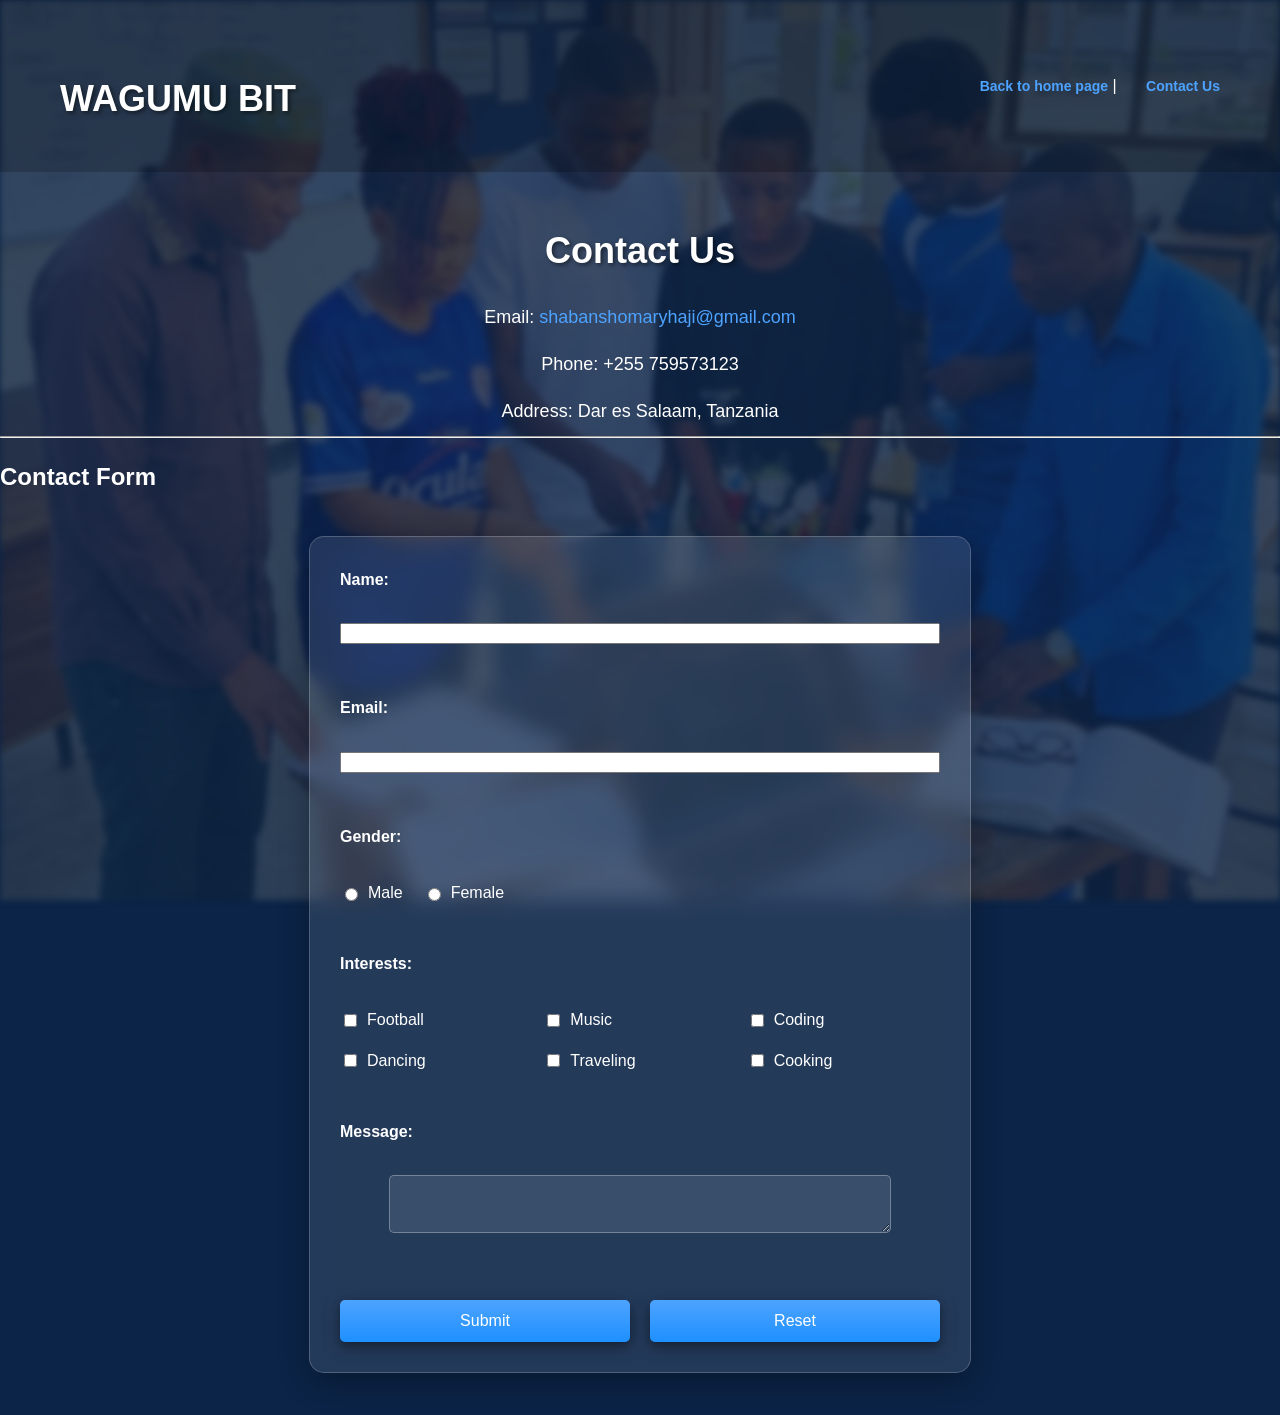
==== contact.html @ 2d76c0d0 "Add files via upload" ====
<!DOCTYPE html>
<html lang="en">
<head>
    <meta charset="UTF-8">
    <title>WAGUMU BIT Contact</title>
    <link rel="stylesheet" href="style.css">
</head>


<body class="contact-page">
 <header>
        <h1>WAGUMU BIT</h1>
        <nav>
            <a href="index.html">Back to home page</a> | 
            <a href="contact.html">Contact Us</a>
        </nav>
    </header>

    <h1>Contact Us</h1>

    <p>Email: <a href="mailto:shabanshomaryhaji@gmail.com">shabanshomaryhaji@gmail.com</a></p>
    <p>Phone: +255 759573123</p>
    <p>Address: Dar es Salaam, Tanzania</p>

    <hr>

    
    
    <h2>Contact Form</h2>

    <form class="contact-form">

      <label>Name:</label><br>
      <input type="text"><br><br>

  <label>Email:</label><br>
      <input type="email"><br><br>

      <label>Gender:</label><br>
      <div class="radio-group">
        <label><input type="radio" name="gender" value="male"> Male</label>
        <label><input type="radio" name="gender" value="female"> Female</label>
      </div><br>

      <label>Interests:</label><br>
      <div class="checkbox-group">
        <label><input type="checkbox" name="interests" value="football"> Football</label>
        <label><input type="checkbox" name="interests" value="music"> Music</label>
        <label><input type="checkbox" name="interests" value="coding"> Coding</label>
        <label><input type="checkbox" name="interests" value="dancing"> Dancing</label>
        <label><input type="checkbox" name="interests" value="traveling"> Traveling</label>
        <label><input type="checkbox" name="interests" value="cooking"> Cooking</label>
      </div><br>

      <label>Message:</label><br>
      <textarea></textarea><br><br>

      <div class="button-group">
        <button type="submit">Submit</button>
        <button type="reset">Reset</button>
      </div>

    </form>

</body>
</html>
---- style.css ----
/* General Styles */
body {
    margin: 0;
    padding: 0;
    font-family: 'Segoe UI', Tahoma, Geneva, Verdana, sans-serif;
    background-color: #0b2447; /* Base blue color */
    color: white;
    line-height: 1.6;
    background-size: cover;
    background-attachment: fixed;
    background-position: center;
}

body::before {
    content: "";
    position: fixed;
    top: 0;
    left: 0;
    width: 100%;
    height: 100%;
    background-image: linear-gradient(rgba(11, 36, 71, 0.8), rgba(11, 36, 71, 0.8)), url('../images/class.png');
    background-size: cover;
    background-position: center;
    filter: blur(3px);
    z-index: -1;
}

.profile::before {
    background-image: linear-gradient(rgba(0, 0, 0, 0.7), rgba(0, 0, 0, 0.7)), url('../images/class.png');
}

/* Header and Navigation */
header {
    display: flex;
    justify-content: space-between;
    align-items: center;
    padding: 20px 60px;
    background: rgba(0, 0, 0, 0.2);
}

.logo {
    font-size: 24px;
    font-weight: bold;
    color: #fff;
    letter-spacing: 1px;
}

nav a {
    color: #4da3ff;
    text-decoration: none;
    margin-left: 25px;
    font-weight: bold;
    font-size: 14px;
}

/* Page Title */
.main-title {
    text-align: center;
    margin-top: 50px;
    margin-bottom: 30px;
    font-size: 30px;
    text-transform: uppercase;
    word-spacing: 5px;
    text-shadow: 2px 2px 4px rgba(0,0,0,0.5);
}

/* Card Layout */
.container {
    display: flex;
    flex-wrap: wrap;
    justify-content: center;
    gap: 25px;
    padding: 20px;
    max-width: 1300px;
    margin: 0 auto;
}

/* Individual Card */
.card {
    background: linear-gradient(135deg, rgba(255,255,255,0.2), rgba(255,255,255,0.05));
    backdrop-filter: blur(10px); /* mirror effect */
    border: 1px solid rgba(255,255,255,0.2);
    border-radius: 20px;
    width: 240px;
    padding: 30px 15px;
    text-align: center;
    position: relative;
    box-shadow: 0 15px 35px rgba(0,0,0,0.3);
    transition: transform 0.3s ease;   
}

/* Inner Image (Card Effect) */
.card::after {
    content: "";
    position: absolute;
    top: 0; left: 0;
    width: 100%; height: 100%;
    /* image pattern */
    background-image: url('inner-pattern.png'); 
    opacity: 0.05;
    pointer-events: none;
}

.card:hover {
    transform: translateY(-10px);
}

.card-icon {
    text-align: left;
    color: #5794ff;
    font-weight: bold;
    margin-bottom: 10px;
    padding-left: 10px;
}

/* Student Image */
.student-img {
    width: 110px;
    height: 110px;
    border-radius: 50%;
    border: 4px solid rgba(255,255,255,0.5);
    object-fit: cover;
    margin-bottom: 15px;
}

.student-name {
    font-size: 19px;
    font-weight: bold;
    margin-bottom: 5px;
}

.student-role {
    font-size: 13px;
    color: #bdc3c7;
    margin-bottom: 20px;
}

/* Button */
.btn {
    display: inline-block;
    background: #3498db;
    color: white;
    padding: 12px 25px;
    border-radius: 30px;
    text-decoration: none;
    font-size: 14px;
    font-weight: bold;
    border: 1px solid rgba(255,255,255,0.3);
}

.btn:hover {
    background: #2980b9;
}

/* Top Button */
.top-btn {
    position: fixed;
    bottom: 30px;
    right: 30px;
    background: rgba(255,255,255,0.1);
    border: 1px solid white;
    color: white;
    width: 50px;
    height: 50px;
    border-radius: 50%;
    display: flex;
    align-items: center;
    justify-content: center;
    text-decoration: none;
    font-size: 10px;
    line-height: 1.2;
    text-align: center;}
.profile::before {
    background-image: linear-gradient(rgba(0, 0, 0, 0.7), rgba(0, 0, 0, 0.7)), url('../images/class.png');
}

/* --- BACK TO TOP STYLE --- */

.back-to-top-btn {
    position: fixed;
    bottom: 30px;
    right: 30px;
    text-decoration: none;
    z-index: 9999; /* above all content */
    transition: all 0.4s cubic-bezier(0.175, 0.885, 0.32, 1.275);
}

.water-drop {
    width: 65px;
    height: 65px;
    background: linear-gradient(135deg, #1976d2, #0d47a1); /* blue color */
    border-radius: 50% 50% 50% 5%; /* circle with a twist */
    transform: rotate(-45deg);
    display: flex;
    flex-direction: column;
    align-items: center;
    justify-content: center;
    box-shadow: 0 10px 20px rgba(0,0,0,0.3);
    border: 2px solid white;
}

/* Upward rotation and text styling */
.water-drop .arrow, 
.water-drop .top-text {
    transform: rotate(45deg);
    color: white;
    font-family: 'Poppins', sans-serif;
}

.water-drop .arrow {
    font-size: 18px;
    margin-bottom: -5px;
}

.water-drop .top-text {
    font-size: 10px;
    font-weight: bold;
    letter-spacing: 1px;
}

/* --- Modern effect --- */

/* 1. Upward movement and scaling on hover */
.back-to-top-btn:hover {
    transform: translateY(-10px) scale(1.1);
}

.back-to-top-btn:hover .water-drop {
    background: linear-gradient(135deg, #00c853, #1b5e20); /* green color */
    box-shadow: 0 15px 30px rgba(0, 200, 83, 0.4);
}

/* 2. Smooth scrolling */
html {
    scroll-behavior: smooth;
}

/* Social Links */
.social-links {
    display: flex;
    gap: 20px;
    justify-content: center;
    align-items: center;
    margin-top: 20px;
}

.social-link {
    display: flex;
    flex-direction: column;
    align-items: center;
    text-decoration: none;
    color: white;
    padding: 15px;
    border-radius: 10px;
    background: rgba(255, 255, 255, 0.1);
    backdrop-filter: blur(10px);
    border: 1px solid rgba(255, 255, 255, 0.2);
    transition: transform 0.3s ease, box-shadow 0.3s ease;
}

.social-link:hover {
    transform: translateY(-5px);
    box-shadow: 0 10px 20px rgba(0, 0, 0, 0.3);
    background: rgba(255, 255, 255, 0.2);
}

.social-icon {
    width: 60px;
    height: 60px;
    border-radius: 50%;
    object-fit: cover;
    border: 2px solid white;
    margin-bottom: 10px;
}

.social-link span {
    font-size: 14px;
    font-weight: bold;
    text-align: center;
}

/* Contact Section */
.contact-section {
    background: linear-gradient(135deg, rgba(255,255,255,0.2), rgba(255,255,255,0.05));
    backdrop-filter: blur(10px);
    border: 1px solid rgba(255,255,255,0.2);
    border-radius: 20px;
    padding: 30px;
    text-align: center;
    margin-top: 30px;
    box-shadow: 0 15px 35px rgba(0,0,0,0.3);
}

.contact-section h2 {
    color: #4da3ff;
    margin-bottom: 10px;
}

.contact-section p {
    color: white;
    font-size: 16px;
    margin-bottom: 20px;
}

.contact-info {
    display: flex;
    flex-direction: column;
    gap: 15px;
    align-items: center;
}

.contact-info p {
    margin: 0;
    font-size: 16px;
}

.contact-info span {
    font-weight: bold;
    color: #4da3ff;
}

.contact-info a {
    color: #fff;
    text-decoration: none;
    font-weight: bold;
}

.contact-info a:hover {
    text-decoration: underline;
}

.availability {
    margin-top: 30px;
    font-style: italic;
    color: #bdc3c7;
}

/* Profile Page Styles */
.profile header {
    background: rgba(0, 0, 0, 0.3);
}

.profile section {
    max-width: 800px;
    margin: 40px auto;
    padding: 20px;
    background: rgba(255, 255, 255, 0.1);
    backdrop-filter: blur(10px);
    border-radius: 15px;
    border: 1px solid rgba(255, 255, 255, 0.2);
    box-shadow: 0 10px 30px rgba(0,0,0,0.3);
}

.profile h1 {
    text-align: center;
    font-size: 36px;
    margin-bottom: 20px;
    text-shadow: 2px 2px 4px rgba(0,0,0,0.5);
}

.profile h2 {
    color: #4da3ff;
    font-size: 24px;
    margin-bottom: 15px;
    text-shadow: 1px 1px 2px rgba(0,0,0,0.5);
}

.profile p {
    margin-bottom: 10px;
    font-size: 16px;
}

.profile ul, .profile ol {
    margin-left: 20px;
    margin-bottom: 20px;
}

.profile li {
    margin-bottom: 5px;
}

.profile table {
    width: 100%;
    border-collapse: collapse;
    margin-bottom: 20px;
    background: rgba(255, 255, 255, 0.1);
    border-radius: 10px;
    overflow: hidden;
}

.profile th, .profile td {
    padding: 12px;
    text-align: left;
    border-bottom: 1px solid rgba(255, 255, 255, 0.2);
}

.profile th {
    background: rgba(77, 163, 255, 0.2);
    font-weight: bold;
}

.profile img {
    display: block;
    margin: 20px auto;
}

/* Contact Page Styles */
.contact-page h1 {
    text-align: center;
    font-size: 36px;
    margin-top: 50px;
    text-shadow: 2px 2px 4px rgba(0,0,0,0.5);
}

.contact-page p {
    text-align: center;
    font-size: 18px;
    margin-bottom: 10px;
}

.contact-page a {
    color: #4da3ff;
    text-decoration: none;
}

.contact-page a:hover {
    text-decoration: underline;
}

.contact-form {
    max-width: 600px;
    margin: 40px auto;
    padding: 30px;
    background: rgba(255, 255, 255, 0.1);
    backdrop-filter: blur(10px);
    border-radius: 15px;
    border: 1px solid rgba(255, 255, 255, 0.2);
    box-shadow: 0 10px 30px rgba(0,0,0,0.3);
    display: flex;
    flex-direction: column;
}

.contact-form h2 {
    text-align: center;
    color: #4da3ff;
    margin-bottom: 20px;
    text-shadow: 1px 1px 2px rgba(0,0,0,0.5);
}

.contact-form label {
    display: block;
    margin-bottom: 5px;
    font-weight: bold;
    color: white;
}

.contact-form textarea {
    width: 80%;
    margin: 0 auto 15px;
    display: block;
    padding: 10px;
    border: 1px solid rgba(255, 255, 255, 0.3);
    border-radius: 5px;
    background: rgba(255, 255, 255, 0.1);
    color: white;
    font-size: 16px;
    resize: vertical;
}

.contact-form input[type="radio"],
.contact-form input[type="checkbox"] {
    margin-right: 10px;
}

.radio-group {
    display: flex;
    gap: 20px;
    margin-bottom: 15px;
}

.checkbox-group {
    display: grid;
    grid-template-columns: repeat(auto-fit, minmax(150px, 1fr));
    gap: 10px;
    margin-bottom: 15px;
}

.radio-group label,
.checkbox-group label {
    display: flex;
    align-items: center;
    color: white;
    font-weight: normal;
    cursor: pointer;
}

.contact-form .button-group {
    display: flex;
    justify-content: space-between;
    gap: 20px;
}

.contact-form button {
    flex: 1;
    padding: 12px;
    background: linear-gradient(to bottom, #4da3ff, #1e90ff);
    color: white;
    border: none;
    border-radius: 5px;
    font-size: 16px;
    cursor: pointer;
    transition: all 0.3s ease;
    box-shadow: 0 4px 8px rgba(0,0,0,0.3), 0 6px 20px rgba(0,0,0,0.2);
    position: relative;
}

.contact-form button:hover {
    background: linear-gradient(to bottom, #1e90ff, #0066cc);
    box-shadow: 0 6px 12px rgba(0,0,0,0.4), 0 8px 25px rgba(0,0,0,0.3);
}

.contact-form button:active {
    transform: translateY(2px);
    box-shadow: 0 2px 4px rgba(0,0,0,0.3), 0 4px 10px rgba(0,0,0,0.2);
}
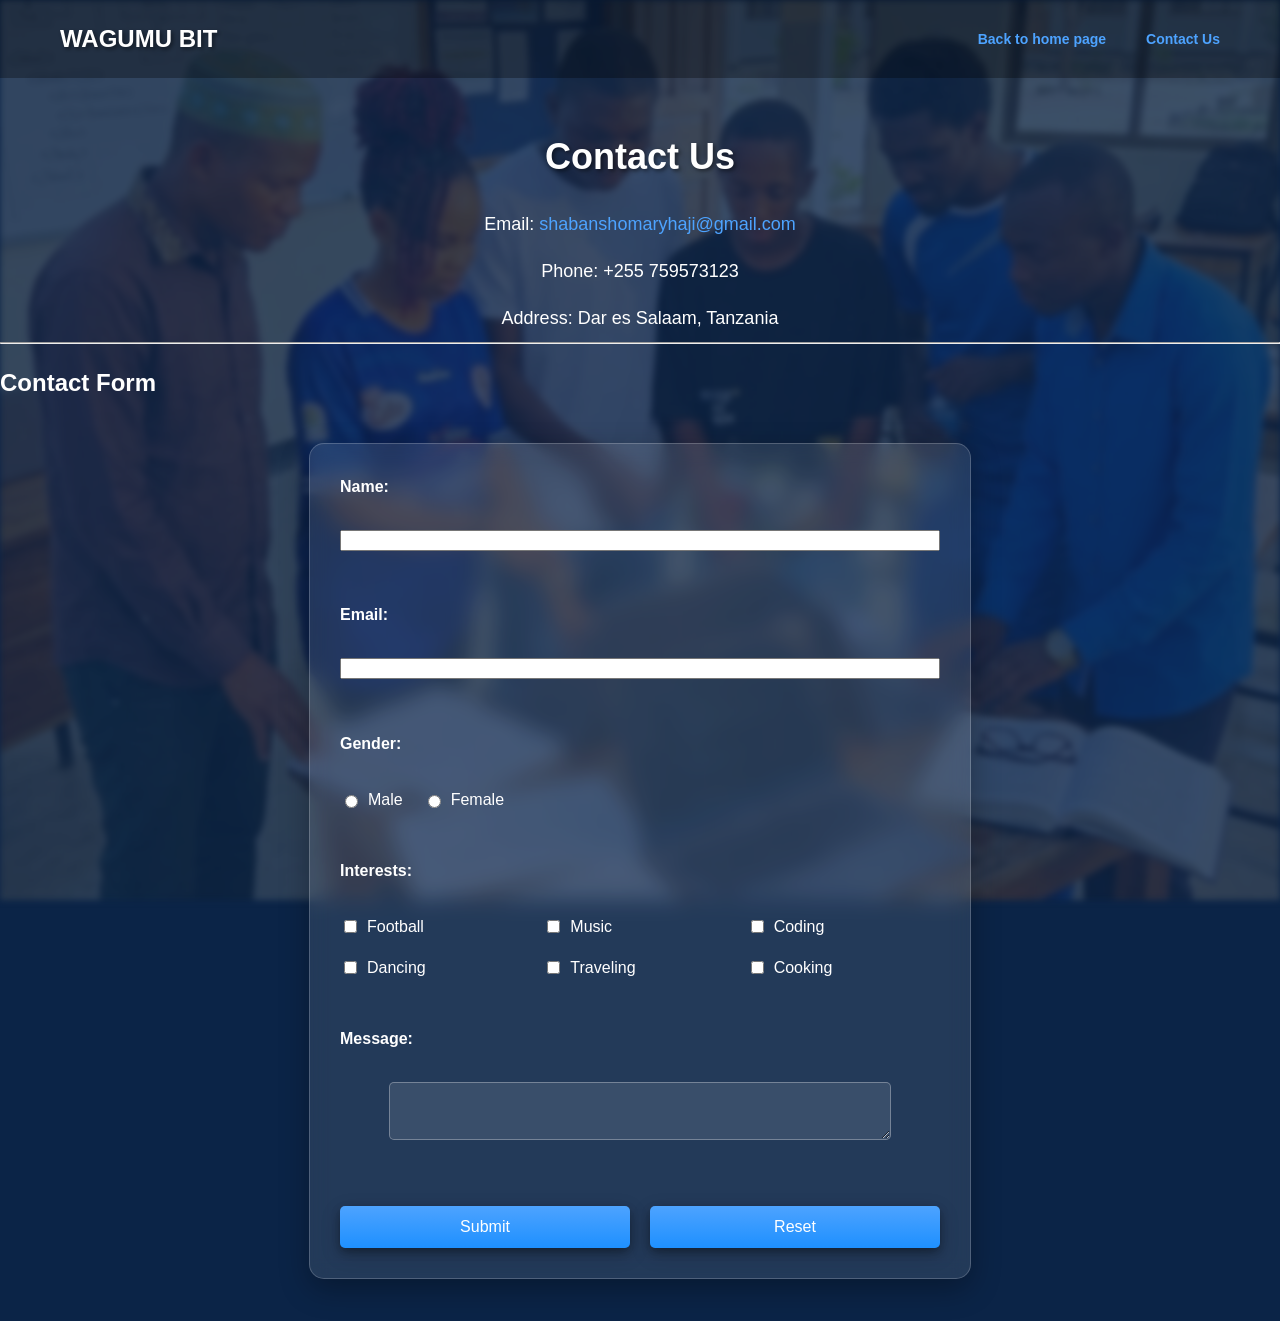
==== commit 7b76263a: "Add files via upload" ====
--- a/contact.html
+++ b/contact.html
@@ -2,6 +2,7 @@
 <html lang="en">
 <head>
     <meta charset="UTF-8">
+    <meta name="viewport" content="width=device-width, initial-scale=1.0">
     <title>WAGUMU BIT Contact</title>
     <link rel="stylesheet" href="style.css">
 </head>
@@ -11,7 +12,7 @@
  <header>
         <h1>WAGUMU BIT</h1>
         <nav>
-            <a href="index.html">Back to home page</a> | 
+            <a href="index.html">Back to home page</a>
             <a href="contact.html">Contact Us</a>
         </nav>
     </header>
--- a/style.css
+++ b/style.css
@@ -337,7 +337,29 @@
 
 /* Profile Page Styles */
 .profile header {
+    display: flex;
+    justify-content: space-between;
+    align-items: center;
+    padding: 20px 60px;
     background: rgba(0, 0, 0, 0.3);
+}
+
+.profile header h1 {
+    margin: 0;
+    font-size: 24px;
+    color: #fff;
+}
+
+.profile header nav {
+    display: flex;
+    gap: 15px;
+}
+
+.profile header nav a {
+    color: #4da3ff;
+    text-decoration: none;
+    font-weight: bold;
+    font-size: 14px;
 }
 
 .profile section {
@@ -405,6 +427,32 @@
 }
 
 /* Contact Page Styles */
+.contact-page header {
+    display: flex;
+    justify-content: space-between;
+    align-items: center;
+    padding: 20px 60px;
+    background: rgba(0, 0, 0, 0.3);
+}
+
+.contact-page header h1 {
+    margin: 0;
+    font-size: 24px;
+    color: #fff;
+}
+
+.contact-page header nav {
+    display: flex;
+    gap: 15px;
+}
+
+.contact-page header nav a {
+    color: #4da3ff;
+    text-decoration: none;
+    font-weight: bold;
+    font-size: 14px;
+}
+
 .contact-page h1 {
     text-align: center;
     font-size: 36px;
@@ -522,4 +570,439 @@
 .contact-form button:active {
     transform: translateY(2px);
     box-shadow: 0 2px 4px rgba(0,0,0,0.3), 0 4px 10px rgba(0,0,0,0.2);
+}
+
+/* Responsive Design */
+
+/* Tablet Styles */
+@media (max-width: 768px) {
+    header {
+        padding: 15px 20px;
+        flex-direction: column;
+        gap: 15px;
+    }
+
+    .logo {
+        font-size: 20px;
+    }
+
+    nav a {
+        margin-left: 15px;
+        font-size: 13px;
+    }
+
+    .main-title {
+        font-size: 24px;
+        margin-top: 30px;
+        margin-bottom: 20px;
+    }
+
+    .container {
+        gap: 20px;
+        padding: 15px;
+    }
+
+    .card {
+        width: 200px;
+        padding: 20px 10px;
+    }
+
+    .student-img {
+        width: 90px;
+        height: 90px;
+    }
+
+    .student-name {
+        font-size: 16px;
+    }
+
+    .btn {
+        padding: 10px 20px;
+        font-size: 13px;
+    }
+
+    .back-to-top-btn {
+        bottom: 20px;
+        right: 20px;
+    }
+
+    .water-drop {
+        width: 55px;
+        height: 55px;
+    }
+
+    .social-links {
+        gap: 15px;
+    }
+
+    .social-icon {
+        width: 50px;
+        height: 50px;
+    }
+
+    .contact-section {
+        padding: 20px;
+        margin-top: 20px;
+    }
+
+    .profile header {
+        padding: 15px 20px;
+        flex-direction: column;
+        gap: 15px;
+    }
+
+    .profile header h1 {
+        font-size: 20px;
+    }
+
+    .profile header nav {
+        gap: 10px;
+    }
+
+    .profile header nav a {
+        font-size: 13px;
+    }
+
+    .profile h1 {
+        font-size: 28px;
+    }
+
+    .profile h2 {
+        font-size: 20px;
+    }
+
+    .contact-page h1 {
+        font-size: 28px;
+        margin-top: 30px;
+    }
+
+    .contact-form {
+        margin: 20px;
+        padding: 20px;
+    }
+
+    .radio-group {
+        flex-direction: column;
+        gap: 10px;
+    }
+
+    .button-group {
+        flex-direction: column;
+        gap: 10px;
+    }
+
+    .contact-page header {
+        padding: 15px 20px;
+        flex-direction: column;
+        gap: 15px;
+    }
+
+    .contact-page header h1 {
+        font-size: 20px;
+    }
+
+    .contact-page header nav {
+        gap: 10px;
+    }
+
+    .contact-page header nav a {
+        font-size: 13px;
+    }
+}
+
+/* Mobile Styles */
+@media (max-width: 480px) {
+    header {
+        padding: 15px 20px;
+    }
+
+    .logo {
+        font-size: 20px;
+    }
+
+    nav {
+        display: flex;
+        flex-direction: column;
+        gap: 12px;
+        align-items: center;
+    }
+
+    nav a {
+        margin-left: 0;
+        font-size: 14px;
+        padding: 8px 16px;
+        background: rgba(255, 255, 255, 0.1);
+        border-radius: 20px;
+        border: 1px solid rgba(255, 255, 255, 0.2);
+    }
+
+    .main-title {
+        font-size: 22px;
+        margin-top: 25px;
+        margin-bottom: 20px;
+        word-spacing: 3px;
+        padding: 0 10px;
+    }
+
+    .container {
+        gap: 20px;
+        padding: 15px;
+        flex-direction: column;
+        align-items: center;
+    }
+
+    .card {
+        width: 100%;
+        max-width: 320px;
+        padding: 25px 15px;
+        margin-bottom: 10px;
+    }
+
+    .card-icon {
+        font-size: 16px;
+        padding-left: 15px;
+    }
+
+    .student-img {
+        width: 100px;
+        height: 100px;
+        border-width: 5px;
+        margin-bottom: 20px;
+    }
+
+    .student-name {
+        font-size: 18px;
+        margin-bottom: 8px;
+    }
+
+    .student-role {
+        font-size: 14px;
+        margin-bottom: 25px;
+    }
+
+    .btn {
+        padding: 12px 24px;
+        font-size: 14px;
+        border-radius: 25px;
+        display: inline-block;
+        width: auto;
+        min-width: 120px;
+    }
+
+    .back-to-top-btn {
+        bottom: 20px;
+        right: 20px;
+        z-index: 10000;
+    }
+
+    .water-drop {
+        width: 60px;
+        height: 60px;
+    }
+
+    .water-drop .arrow {
+        font-size: 18px;
+    }
+
+    .water-drop .top-text {
+        font-size: 10px;
+    }
+
+    .social-links {
+        flex-direction: column;
+        gap: 15px;
+        padding: 20px;
+    }
+
+    .social-link {
+        padding: 15px;
+        width: 100%;
+        max-width: 250px;
+        flex-direction: row;
+        justify-content: flex-start;
+        gap: 15px;
+    }
+
+    .social-icon {
+        width: 50px;
+        height: 50px;
+        flex-shrink: 0;
+    }
+
+    .social-link span {
+        font-size: 14px;
+        text-align: left;
+    }
+
+    .contact-section {
+        padding: 20px;
+        margin: 20px 15px;
+    }
+
+    .contact-section h2 {
+        font-size: 20px;
+        margin-bottom: 15px;
+    }
+
+    .contact-info {
+        gap: 12px;
+    }
+
+    .contact-info p {
+        font-size: 16px;
+        text-align: center;
+    }
+
+    .profile header {
+        padding: 15px 20px;
+    }
+
+    .profile header h1 {
+        font-size: 20px;
+    }
+
+    .profile header nav {
+        flex-direction: column;
+        gap: 10px;
+        align-items: center;
+    }
+
+    .profile header nav a {
+        font-size: 14px;
+        padding: 8px 16px;
+        background: rgba(255, 255, 255, 0.1);
+        border-radius: 20px;
+        border: 1px solid rgba(255, 255, 255, 0.2);
+    }
+
+    .profile section {
+        margin: 20px 15px;
+        padding: 20px;
+    }
+
+    .profile h1 {
+        font-size: 26px;
+        margin-bottom: 15px;
+    }
+
+    .profile h2 {
+        font-size: 20px;
+        margin-bottom: 12px;
+    }
+
+    .profile p, .profile li {
+        font-size: 16px;
+        line-height: 1.5;
+    }
+
+    .profile th, .profile td {
+        padding: 10px;
+        font-size: 14px;
+    }
+
+    .profile img {
+        width: 150px;
+        height: 200px;
+        margin: 15px auto;
+    }
+
+    .contact-page h1 {
+        font-size: 26px;
+        margin-top: 25px;
+        padding: 0 15px;
+    }
+
+    .contact-page p {
+        font-size: 16px;
+        padding: 0 15px;
+    }
+
+    .contact-form {
+        margin: 20px 15px;
+        padding: 20px;
+    }
+
+    .contact-form h2 {
+        font-size: 20px;
+        margin-bottom: 15px;
+    }
+
+    .contact-form label {
+        font-size: 16px;
+        margin-bottom: 8px;
+    }
+
+    .contact-form input[type="text"],
+    .contact-form input[type="email"],
+    .contact-form textarea {
+        width: 100%;
+        padding: 12px;
+        font-size: 16px;
+        margin-bottom: 15px;
+        border-radius: 8px;
+    }
+
+    .contact-form textarea {
+        min-height: 100px;
+        resize: vertical;
+    }
+
+    .checkbox-group {
+        grid-template-columns: 1fr;
+        gap: 10px;
+    }
+
+    .radio-group {
+        flex-direction: column;
+        gap: 12px;
+        align-items: flex-start;
+    }
+
+    .radio-group label,
+    .checkbox-group label {
+        font-size: 16px;
+        padding: 8px 0;
+    }
+
+    .button-group {
+        gap: 15px;
+        margin-top: 20px;
+    }
+
+    .contact-form button {
+        font-size: 16px;
+        padding: 15px;
+        border-radius: 8px;
+        min-height: 50px;
+    }
+
+    .contact-page header {
+        padding: 15px 20px;
+    }
+
+    .contact-page header h1 {
+        font-size: 20px;
+    }
+
+    .contact-page header nav {
+        flex-direction: column;
+        gap: 10px;
+        align-items: center;
+    }
+
+    .contact-page header nav a {
+        font-size: 14px;
+        padding: 8px 16px;
+        background: rgba(255, 255, 255, 0.1);
+        border-radius: 20px;
+        border: 1px solid rgba(255, 255, 255, 0.2);
+    }
+
+    body::before {
+        filter: none;
+    }
+
+    .profile::before {
+        filter: none;
+    }
 }
